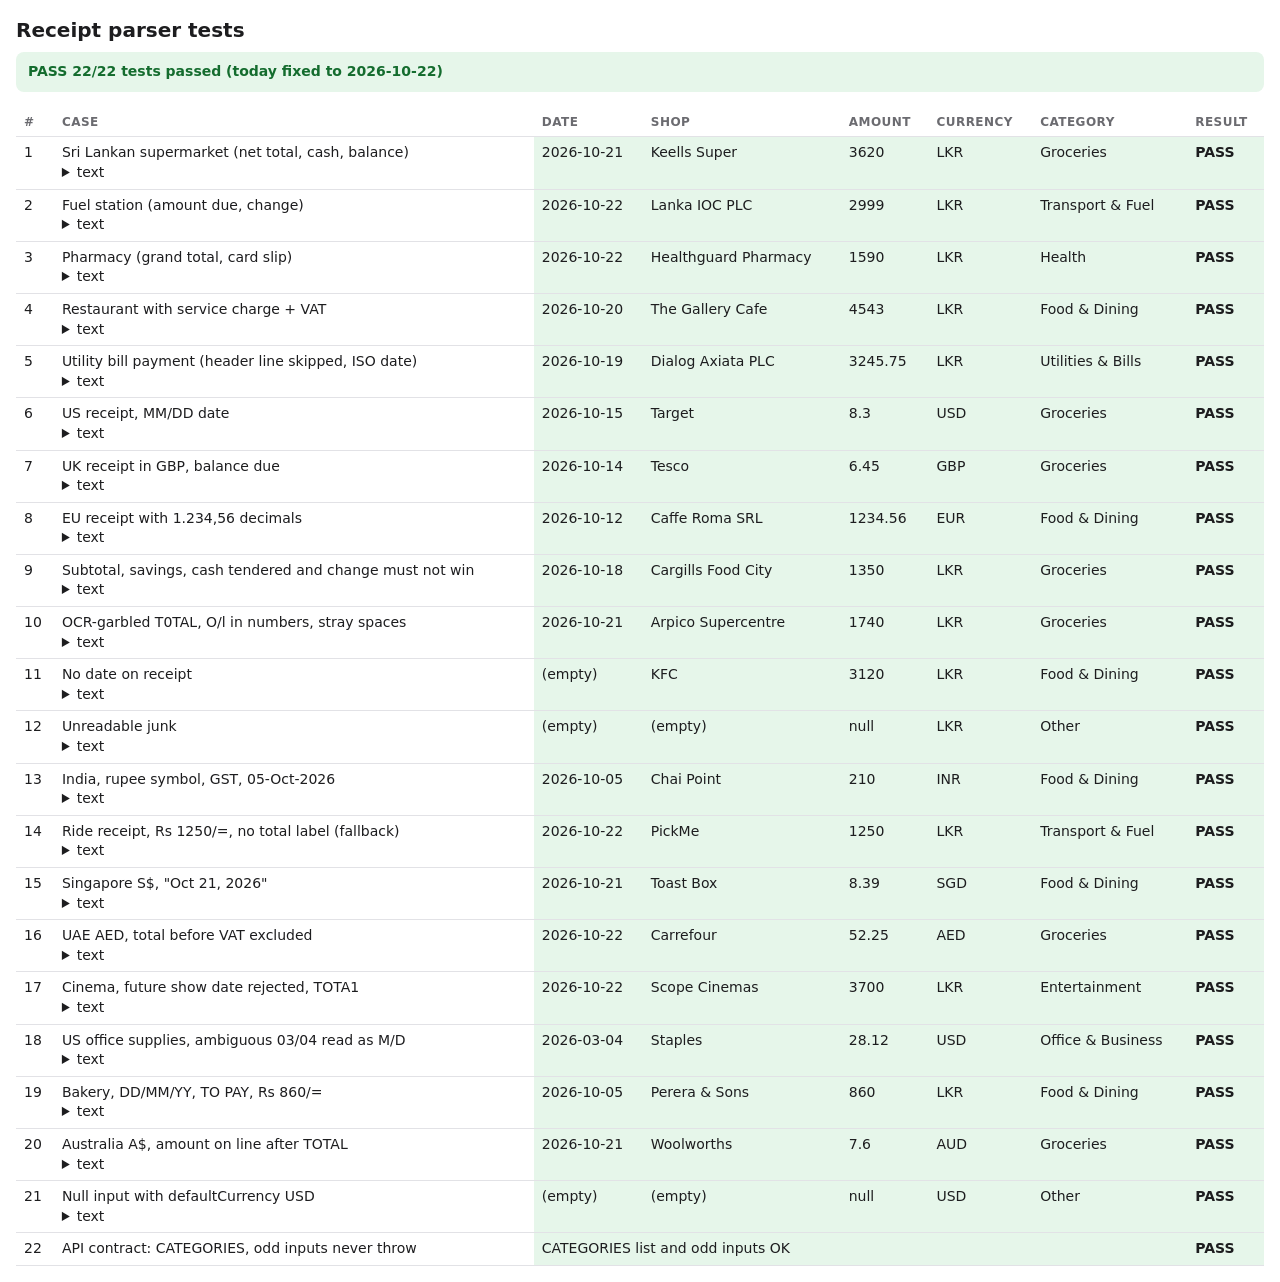
==== tests/parser-tests.html @ 0e30cee8 "Add Receipt Snap" ====
<!doctype html>
<html lang="en">
<head>
<meta charset="utf-8">
<meta name="viewport" content="width=device-width,initial-scale=1">
<title>Parser tests</title>
<style>
  :root { --bg: #ffffff; --fg: #1d1d1f; --muted: #6b6b70; --line: #e2e2e6; --ok: #e6f6ea; --okfg: #146c2e; --bad: #fdeaea; --badfg: #a3191d; }
  @media (prefers-color-scheme: dark) {
    :root { --bg: #151517; --fg: #ececf0; --muted: #9a9aa2; --line: #2c2c31; --ok: #12301c; --okfg: #7fd99a; --bad: #3a1517; --badfg: #ff9a9a; }
  }
  body { background: var(--bg); color: var(--fg); font: 14px/1.4 system-ui, -apple-system, "Segoe UI", sans-serif; margin: 0; padding: 16px; }
  h1 { font-size: 20px; margin: 0 0 8px; }
  #summary { font-weight: 600; margin: 0 0 16px; padding: 10px 12px; border-radius: 8px; }
  #summary.pass { background: var(--ok); color: var(--okfg); }
  #summary.fail { background: var(--bad); color: var(--badfg); }
  .wrap { overflow-x: auto; }
  table { border-collapse: collapse; width: 100%; min-width: 760px; }
  th, td { border-bottom: 1px solid var(--line); padding: 6px 8px; text-align: left; vertical-align: top; }
  th { font-size: 12px; text-transform: uppercase; letter-spacing: .04em; color: var(--muted); }
  td.ok { background: var(--ok); }
  td.bad { background: var(--bad); color: var(--badfg); }
  .got { display: block; font-size: 12px; }
  details pre { white-space: pre-wrap; font-size: 12px; color: var(--muted); margin: 6px 0 0; }
  .res { font-weight: 700; }
</style>
</head>
<body>
<h1>Receipt parser tests</h1>
<p id="summary">Running...</p>
<div class="wrap">
<table>
  <thead><tr><th>#</th><th>Case</th><th>Date</th><th>Shop</th><th>Amount</th><th>Currency</th><th>Category</th><th>Result</th></tr></thead>
  <tbody id="rows"></tbody>
</table>
</div>
<script src="../js/parser.js"></script>
<script>
(function () {
  var TODAY = new Date(2026, 9, 22);
  var FIELDS = ['date', 'shop', 'amount', 'currency', 'category'];
  function T(lines) { return lines.join('\n'); }

  var CASES = [
    { name: 'Sri Lankan supermarket (net total, cash, balance)', text: T([
      'KEELLS SUPER',
      'No. 45, Galle Road, Colombo 03',
      'Tel: 011 2345678',
      'VAT Reg No: 114567890-7000',
      'TAX INVOICE',
      'Date: 21/10/2026  Time: 18:42',
      'Bill No: 004512',
      '----------------------------------------',
      'Item              Qty   Price    Amount',
      'Basmathi Rice 5kg  1  1,450.00  1,450.00',
      'Anchor Milk Powder 400g 1 1,190.00 1,190.00',
      'Red Dhal 1kg       2   385.00     770.00',
      'Coconut            3   120.00     360.00',
      '----------------------------------------',
      'SUB TOTAL                       3,770.00',
      'Discount                         -150.00',
      'NET TOTAL                Rs. 3,620.00',
      'CASH                            5,000.00',
      'BALANCE                         1,380.00',
      'No of Items: 4',
      'Thank you! Come again'
    ]), expect: { date: '2026-10-21', shop: 'Keells Super', amount: 3620, currency: 'LKR', category: 'Groceries' } },

    { name: 'Fuel station (amount due, change)', text: T([
      'LANKA IOC PLC',
      'IOC FILLING STATION - KOTTAWA',
      'Dealer: Perera Fuel Mart',
      'Tel 011-2781234',
      'Dt: 22-10-2026 07:15',
      'Pump No: 03  Nozzle: 2',
      'Product: PETROL 92 OCTANE',
      'Rate (Rs/L):   299.00',
      'Volume (L):    10.03',
      'AMOUNT DUE:  Rs 2,999.00',
      'CASH         3,000.00',
      'CHANGE           1.00'
    ]), expect: { date: '2026-10-22', shop: 'Lanka IOC PLC', amount: 2999, currency: 'LKR', category: 'Transport & Fuel' } },

    { name: 'Pharmacy (grand total, card slip)', text: T([
      'Healthguard Pharmacy',
      'Union Place, Colombo 02',
      'Hotline: 0117 555 555',
      'INVOICE #: HG-22145',
      '22.10.2026   10:05 AM',
      'Panadol 500mg x 2      260.00',
      'Vitamin C Tab x 30   1,150.00',
      'Cetirizine 10mg x 10   180.00',
      'Sub Total            1,590.00',
      'Total Items: 3',
      'GRAND TOTAL     LKR 1,590.00',
      'Card  ************4521',
      'VISA               1,590.00'
    ]), expect: { date: '2026-10-22', shop: 'Healthguard Pharmacy', amount: 1590, currency: 'LKR', category: 'Health' } },

    { name: 'Restaurant with service charge + VAT', text: T([
      'THE GALLERY CAFE',
      '2 Alfred House Rd, Colombo 03',
      'Tel: +94 11 2582162',
      'Table: 12   Pax: 2   Server: Kamal',
      'Date: 20/10/2026  20:15',
      '1 Chicken Kottu          1,850.00',
      '2 Lime Juice x 2           900.00',
      '1 Chocolate Cake           750.00',
      'Sub Total                3,500.00',
      'Service Charge 10%         350.00',
      'VAT 18%                    693.00',
      'TOTAL (Incl. Taxes)  Rs 4,543.00',
      'Card Payment             4,543.00'
    ]), expect: { date: '2026-10-20', shop: 'The Gallery Cafe', amount: 4543, currency: 'LKR', category: 'Food & Dining' } },

    { name: 'Utility bill payment (header line skipped, ISO date)', text: T([
      '*** CUSTOMER COPY ***',
      'DIALOG AXIATA PLC',
      'Bill Payment Receipt',
      'Receipt No: DGP/2026/884512',
      'Account No: 0771234567',
      'Paid On: 2026-10-19 14:22',
      'Payment Method: Cash',
      'Amount Paid: LKR 3,245.75',
      'Thank You for choosing Dialog'
    ]), expect: { date: '2026-10-19', shop: 'Dialog Axiata PLC', amount: 3245.75, currency: 'LKR', category: 'Utilities & Bills' } },

    { name: 'US receipt, MM/DD date', text: T([
      'TARGET',
      'Store #1234  Minneapolis, MN',
      '(612) 555-0198',
      '10/15/2026 03:42 PM',
      'GROCERY',
      '  BANANAS          1.29',
      '  WHOLE MILK       3.49',
      '  BREAD            2.99',
      'SUBTOTAL           7.77',
      'TAX 6.875%         0.53',
      'TOTAL            $ 8.30',
      'VISA CHARGE      $ 8.30',
      'CHANGE DUE       $ 0.00'
    ]), expect: { date: '2026-10-15', shop: 'Target', amount: 8.30, currency: 'USD', category: 'Groceries' } },

    { name: 'UK receipt in GBP, balance due', text: T([
      'TESCO',
      'Express',
      'Kensington High St London W8',
      'VAT No. GB 220 4302 31',
      'Sandwich Meal Deal     £3.85',
      'Coca Cola 500ml        £1.65',
      'Walkers Crisps         £0.95',
      'BALANCE DUE            £6.45',
      'Contactless            £6.45',
      'CHANGE                 £0.00',
      '14/10/26  12:31  ST:2134 OP:12 TE:4'
    ]), expect: { date: '2026-10-14', shop: 'Tesco', amount: 6.45, currency: 'GBP', category: 'Groceries' } },

    { name: 'EU receipt with 1.234,56 decimals', text: T([
      'CAFFE ROMA SRL',
      'Via del Corso 112, Roma',
      'P.IVA 01234567890',
      'Data 12/10/2026 Ora 13:05',
      '2 x Cappuccino        3,00',
      '1 x Cornetto          1,50',
      'Vassoio catering  1.230,06',
      'TOTALE EUR        1.234,56',
      'CONTANTI          1.250,00',
      'RESTO                15,44'
    ]), expect: { date: '2026-10-12', shop: 'Caffe Roma SRL', amount: 1234.56, currency: 'EUR', category: 'Food & Dining' } },

    { name: 'Subtotal, savings, cash tendered and change must not win', text: T([
      'CARGILLS FOOD CITY',
      'Kirulapone',
      'No. 12, High Level Rd, Colombo 06',
      'Cashier: Nimali   POS 03',
      'Date 18/10/2026 Time 11:20',
      'SUGAR 1KG            2 x 290.00     580.00',
      'WHITE BREAD                         180.00',
      'EGGS 10PK                           650.00',
      'SUBTOTAL                          1,410.00',
      'TOTAL SAVINGS                        60.00',
      'TOTAL                           1,350.00',
      'CASH TENDERED                   10,000.00',
      'CHANGE                           8,650.00',
      'TOTAL QTY                               4'
    ]), expect: { date: '2026-10-18', shop: 'Cargills Food City', amount: 1350, currency: 'LKR', category: 'Groceries' } },

    { name: 'OCR-garbled T0TAL, O/l in numbers, stray spaces', text: T([
      '~~~~~~~~~~~~~~~~',
      ' *** ARPICO SUPERCENTRE ***',
      ' Hyde Park Corner, Colombo 02',
      ' ================',
      ' 0ate: 2l/1O/2O26',
      ' Rlce 5kg       1,450.0O',
      ' Sugar  l kg      29O.00',
      ' -----------------',
      ' SUB T0TAL     1,74O.00',
      ' T0TAL      Rs.1,74O .00',
      ' CASH       2,000.00',
      ' BALANCE      260.00'
    ]), expect: { date: '2026-10-21', shop: 'Arpico Supercentre', amount: 1740, currency: 'LKR', category: 'Groceries' } },

    { name: 'No date on receipt', text: T([
      'KFC',
      'Majestic City',
      'ORDER # 245',
      'DINE IN',
      '1 Zinger Burger Meal    1,690.00',
      '1 Hot & Crispy 2pc        980.00',
      '1 Pepsi Large             450.00',
      'NET AMOUNT              3,120.00',
      'Thank you, visit again'
    ]), expect: { date: '', shop: 'KFC', amount: 3120, currency: 'LKR', category: 'Food & Dining' } },

    { name: 'Unreadable junk', text: T([
      "~~~~ ,.,.;; ''",
      '|| ;: ~~ =',
      ".-.- --- 1' ..",
      '@#%& ^^',
      'ii ll !!'
    ]), expect: { date: '', shop: '', amount: null, currency: 'LKR', category: 'Other' } },

    { name: 'India, rupee symbol, GST, 05-Oct-2026', text: T([
      'CHAI POINT',
      'Indiranagar, Bengaluru',
      'GSTIN: 29AABCC1234D1Z5',
      'Bill No: CP-88213   Date: 05-Oct-2026',
      'Masala Chai x 2        ₹ 120.00',
      'Samosa x 2             ₹ 80.00',
      'CGST 2.5%               5.00',
      'SGST 2.5%               5.00',
      'Total Payable         ₹ 210.00'
    ]), expect: { date: '2026-10-05', shop: 'Chai Point', amount: 210, currency: 'INR', category: 'Food & Dining' } },

    { name: 'Ride receipt, Rs 1250/=, no total label (fallback)', text: T([
      'PickMe',
      'Trip Receipt',
      '22 Oct 2026, 08:45 AM',
      'From: Rajagiriya',
      'To: Colombo 07',
      'Distance 8.4 km',
      'Fare        Rs 1250/=',
      'Paid by Cash'
    ]), expect: { date: '2026-10-22', shop: 'PickMe', amount: 1250, currency: 'LKR', category: 'Transport & Fuel' } },

    { name: 'Singapore S$, "Oct 21, 2026"', text: T([
      'TOAST BOX',
      'Raffles City #B1-20',
      'GST Reg No: 201234567K',
      'Oct 21, 2026  12:10',
      'Kaya Toast Set       S$ 5.80',
      'Teh C                S$ 1.90',
      'Subtotal             S$ 7.70',
      'GST 9%               S$ 0.69',
      'Total                S$ 8.39'
    ]), expect: { date: '2026-10-21', shop: 'Toast Box', amount: 8.39, currency: 'SGD', category: 'Food & Dining' } },

    { name: 'UAE AED, total before VAT excluded', text: T([
      'TAX INVOICE',
      'CARREFOUR',
      'City Centre Deira, Dubai',
      'TRN: 100234567800003',
      '22/10/2026 19:05',
      'Water 1.5L x 6        AED 9.75',
      'Basmati Rice 5kg      AED 40.01',
      'Total Before VAT      AED 49.76',
      'VAT 5%                AED 2.49',
      'Total Amount Incl VAT AED 52.25',
      'Paid Card             AED 52.25'
    ]), expect: { date: '2026-10-22', shop: 'Carrefour', amount: 52.25, currency: 'AED', category: 'Groceries' } },

    { name: 'Cinema, future show date rejected, TOTA1', text: T([
      'SCOPE CINEMAS',
      'Colombo City Centre',
      'E-TICKET',
      'Movie: Dune Part Three',
      'Show Date: 25/10/2026 19:30',
      'Hall 2  Seats: F7, F8',
      'Booked: 22/10/2026 09:12',
      'Tickets 2 x 1,800.00',
      'Convenience Fee 100.00',
      'TOTA1: LKR 3,700.00'
    ]), expect: { date: '2026-10-22', shop: 'Scope Cinemas', amount: 3700, currency: 'LKR', category: 'Entertainment' } },

    { name: 'US office supplies, ambiguous 03/04 read as M/D', text: T([
      'STAPLES',
      'Store 0421',
      'Tel (617) 555-0142',
      '03/04/2026 10:22',
      'COPY PAPER 8.5X11     2 @ 9.99    19.98',
      'BIC PENS 12PK                     6.49',
      'SUBTOTAL                         26.47',
      'SALES TAX 6.25%                   1.65',
      'TOTAL                          $28.12',
      'AMEX                           28.12'
    ]), expect: { date: '2026-03-04', shop: 'Staples', amount: 28.12, currency: 'USD', category: 'Office & Business' } },

    { name: 'Bakery, DD/MM/YY, TO PAY, Rs 860/=', text: T([
      'PERERA & SONS',
      'Bakers & Confectioners',
      'Nawala Road, Rajagiriya',
      '05/10/26 16:40  INV 55821',
      'Fish Bun x 4        360.00',
      'Chicken Roll x 2    320.00',
      'Tea x 2             180.00',
      'TO PAY  Rs. 860/=',
      'CASH    Rs. 1000/=',
      'BAL     Rs. 140/='
    ]), expect: { date: '2026-10-05', shop: 'Perera & Sons', amount: 860, currency: 'LKR', category: 'Food & Dining' } },

    { name: 'Australia A$, amount on line after TOTAL', text: T([
      'Woolworths',
      'Bondi Junction NSW 2022',
      'ABN 88 000 014 675',
      'Fresh Milk 2L          A$ 3.10',
      'Avocado x 3            A$ 4.50',
      'TOTAL',
      'A$ 7.60',
      'EFTPOS                 A$ 7.60',
      'Date 21/10/2026 18:03'
    ]), expect: { date: '2026-10-21', shop: 'Woolworths', amount: 7.60, currency: 'AUD', category: 'Groceries' } },

    { name: 'Null input with defaultCurrency USD', text: null, opts: { defaultCurrency: 'USD' },
      expect: { date: '', shop: '', amount: null, currency: 'USD', category: 'Other' } }
  ];

  var rowsEl = document.getElementById('rows');
  var pass = 0, total = 0;

  function cell(tr, text, cls, got) {
    var td = document.createElement('td');
    td.textContent = text;
    if (cls) td.className = cls;
    if (got !== undefined) { var s = document.createElement('span'); s.className = 'got'; s.textContent = 'got: ' + got; td.appendChild(s); }
    tr.appendChild(td);
    return td;
  }
  function show(v) { return v === null ? 'null' : v === '' ? '(empty)' : String(v); }
  function same(f, e, a) {
    if (f === 'amount') return e === null ? a === null : typeof a === 'number' && Math.abs(a - e) < 0.005;
    return a === e;
  }

  CASES.forEach(function (c, idx) {
    total++;
    var actual, err = '';
    try {
      var opts = { today: TODAY };
      if (c.opts) for (var k in c.opts) opts[k] = c.opts[k];
      actual = ReceiptParser.parse(c.text, opts) || {};
    } catch (e) { err = String(e && e.message || e); actual = {}; }
    var tr = document.createElement('tr'), ok = !err;
    cell(tr, String(idx + 1));
    var nameTd = cell(tr, c.name);
    var det = document.createElement('details'), sum = document.createElement('summary'), pre = document.createElement('pre');
    sum.textContent = 'text'; pre.textContent = c.text == null ? '(null)' : c.text + (err ? '\n\nERROR: ' + err : '');
    det.appendChild(sum); det.appendChild(pre); nameTd.appendChild(det);
    FIELDS.forEach(function (f) {
      var good = same(f, c.expect[f], actual[f]);
      if (!good) ok = false;
      cell(tr, show(c.expect[f]), good ? 'ok' : 'bad', good ? undefined : show(actual[f]));
    });
    if (ok) pass++;
    cell(tr, ok ? 'PASS' : 'FAIL', 'res ' + (ok ? 'ok' : 'bad'));
    rowsEl.appendChild(tr);
  });

  (function contract() {
    total++;
    var ok = false, note = '';
    try {
      var want = ['Groceries', 'Food & Dining', 'Transport & Fuel', 'Shopping', 'Health', 'Utilities & Bills', 'Entertainment', 'Travel', 'Office & Business', 'Other'];
      var cats = ReceiptParser.CATEGORIES;
      var odd = [undefined, 123, {}, [], '   ', '\n\n\n', 'TOTAL', 'TOTAL\n'].map(function (x) { return ReceiptParser.parse(x, 'not-an-object'); });
      ok = JSON.stringify(cats) === JSON.stringify(want) && odd.every(function (r) {
        return r && typeof r.date === 'string' && typeof r.shop === 'string' && (r.amount === null || typeof r.amount === 'number') &&
          r.currency === 'LKR' && want.indexOf(r.category) >= 0;
      });
      note = ok ? 'CATEGORIES list and odd inputs OK' : 'contract mismatch';
    } catch (e) { note = 'threw: ' + (e && e.message || e); }
    var tr = document.createElement('tr');
    cell(tr, String(total));
    cell(tr, 'API contract: CATEGORIES, odd inputs never throw');
    var td = document.createElement('td'); td.colSpan = 5; td.textContent = note; td.className = ok ? 'ok' : 'bad'; tr.appendChild(td);
    if (ok) pass++;
    cell(tr, ok ? 'PASS' : 'FAIL', 'res ' + (ok ? 'ok' : 'bad'));
    rowsEl.appendChild(tr);
  })();

  var all = pass === total, s = document.getElementById('summary');
  s.textContent = (all ? 'PASS ' : 'FAIL ') + pass + '/' + total + ' tests passed (today fixed to 2026-10-22)';
  s.className = all ? 'pass' : 'fail';
  document.title = (all ? 'PASS ' : 'FAIL ') + pass + '/' + total;
})();
</script>
</body>
</html>
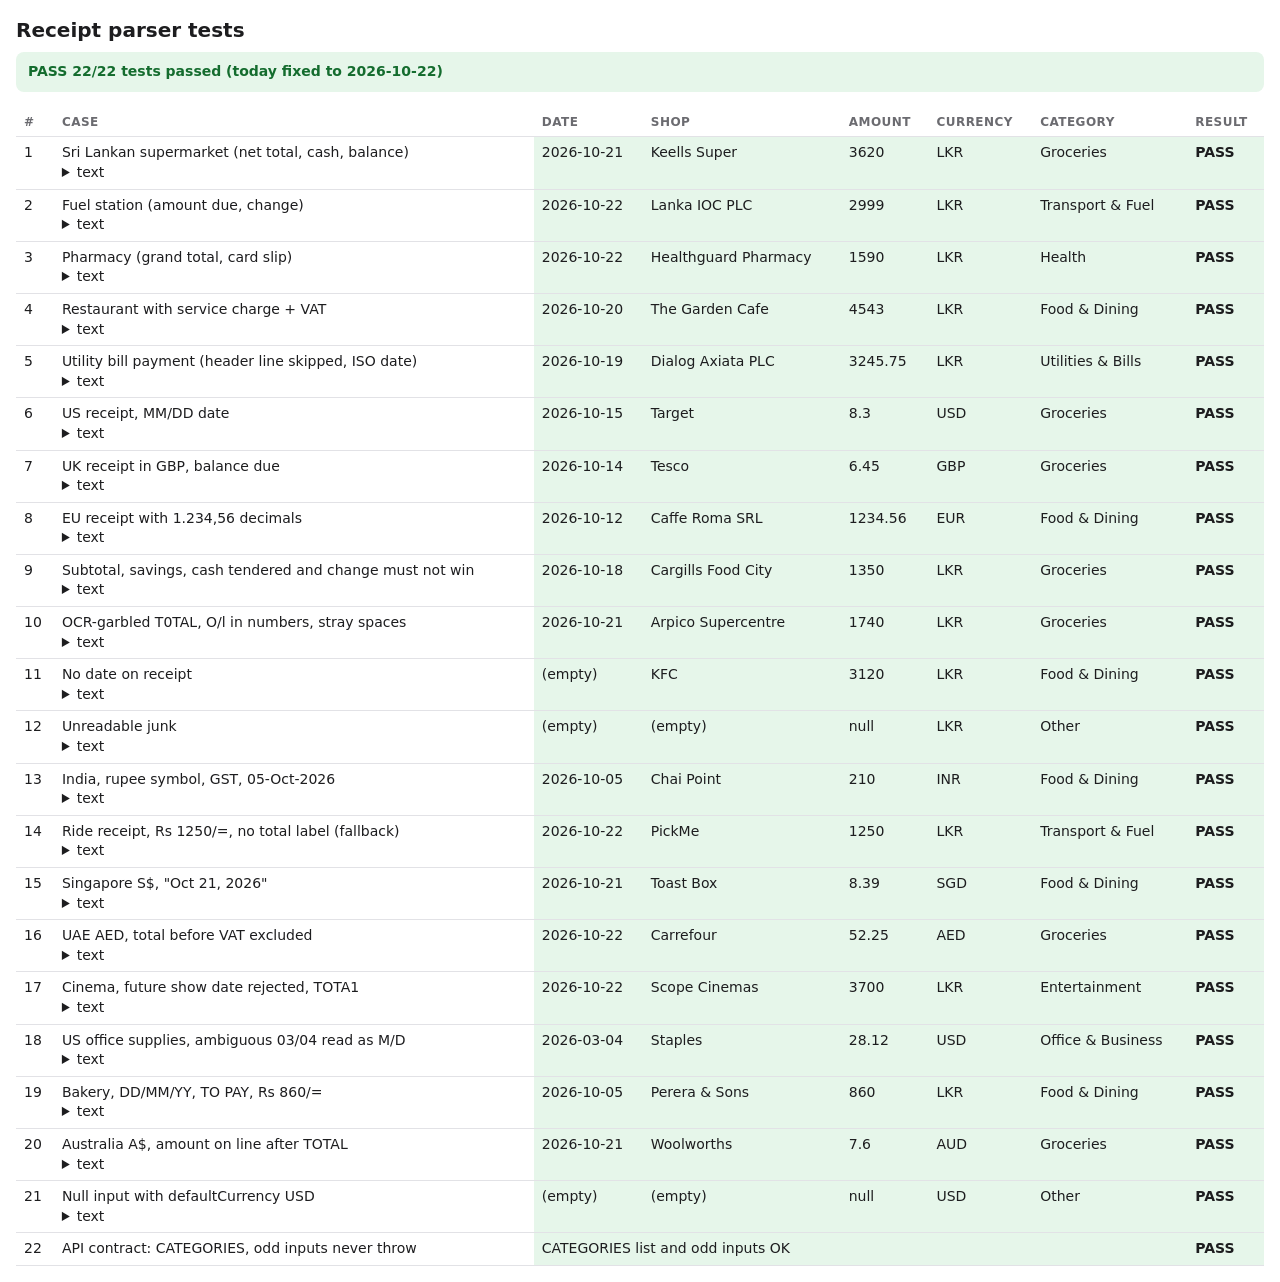
==== commit 9e6a0cc2: "Use placeholder details in parser test receipts" ====
--- a/tests/parser-tests.html
+++ b/tests/parser-tests.html
@@ -44,9 +44,9 @@
   var CASES = [
     { name: 'Sri Lankan supermarket (net total, cash, balance)', text: T([
       'KEELLS SUPER',
-      'No. 45, Galle Road, Colombo 03',
-      'Tel: 011 2345678',
-      'VAT Reg No: 114567890-7000',
+      'No. 45, Sample Road, Colombo 03',
+      'Tel: 011 0000000',
+      'VAT Reg No: 100000000-7000',
       'TAX INVOICE',
       'Date: 21/10/2026  Time: 18:42',
       'Bill No: 004512',
@@ -69,8 +69,8 @@
     { name: 'Fuel station (amount due, change)', text: T([
       'LANKA IOC PLC',
       'IOC FILLING STATION - KOTTAWA',
-      'Dealer: Perera Fuel Mart',
-      'Tel 011-2781234',
+      'Dealer: Sample Fuel Mart',
+      'Tel 011-0000000',
       'Dt: 22-10-2026 07:15',
       'Pump No: 03  Nozzle: 2',
       'Product: PETROL 92 OCTANE',
@@ -83,8 +83,8 @@
 
     { name: 'Pharmacy (grand total, card slip)', text: T([
       'Healthguard Pharmacy',
-      'Union Place, Colombo 02',
-      'Hotline: 0117 555 555',
+      'Sample Place, Colombo 02',
+      'Hotline: 011 000 0000',
       'INVOICE #: HG-22145',
       '22.10.2026   10:05 AM',
       'Panadol 500mg x 2      260.00',
@@ -98,10 +98,10 @@
     ]), expect: { date: '2026-10-22', shop: 'Healthguard Pharmacy', amount: 1590, currency: 'LKR', category: 'Health' } },
 
     { name: 'Restaurant with service charge + VAT', text: T([
-      'THE GALLERY CAFE',
-      '2 Alfred House Rd, Colombo 03',
-      'Tel: +94 11 2582162',
-      'Table: 12   Pax: 2   Server: Kamal',
+      'THE GARDEN CAFE',
+      '1 Sample Rd, Colombo 03',
+      'Tel: +94 11 0000000',
+      'Table: 12   Pax: 2   Server: 04',
       'Date: 20/10/2026  20:15',
       '1 Chicken Kottu          1,850.00',
       '2 Lime Juice x 2           900.00',
@@ -111,14 +111,14 @@
       'VAT 18%                    693.00',
       'TOTAL (Incl. Taxes)  Rs 4,543.00',
       'Card Payment             4,543.00'
-    ]), expect: { date: '2026-10-20', shop: 'The Gallery Cafe', amount: 4543, currency: 'LKR', category: 'Food & Dining' } },
+    ]), expect: { date: '2026-10-20', shop: 'The Garden Cafe', amount: 4543, currency: 'LKR', category: 'Food & Dining' } },
 
     { name: 'Utility bill payment (header line skipped, ISO date)', text: T([
       '*** CUSTOMER COPY ***',
       'DIALOG AXIATA PLC',
       'Bill Payment Receipt',
       'Receipt No: DGP/2026/884512',
-      'Account No: 0771234567',
+      'Account No: 8001234567',
       'Paid On: 2026-10-19 14:22',
       'Payment Method: Cash',
       'Amount Paid: LKR 3,245.75',
@@ -145,7 +145,7 @@
       'TESCO',
       'Express',
       'Kensington High St London W8',
-      'VAT No. GB 220 4302 31',
+      'VAT No. GB 000 0000 00',
       'Sandwich Meal Deal     £3.85',
       'Coca Cola 500ml        £1.65',
       'Walkers Crisps         £0.95',
@@ -171,8 +171,8 @@
     { name: 'Subtotal, savings, cash tendered and change must not win', text: T([
       'CARGILLS FOOD CITY',
       'Kirulapone',
-      'No. 12, High Level Rd, Colombo 06',
-      'Cashier: Nimali   POS 03',
+      'No. 12, Sample Rd, Colombo 06',
+      'Cashier: 07   POS 03',
       'Date 18/10/2026 Time 11:20',
       'SUGAR 1KG            2 x 290.00     580.00',
       'WHITE BREAD                         180.00',
@@ -223,7 +223,7 @@
     { name: 'India, rupee symbol, GST, 05-Oct-2026', text: T([
       'CHAI POINT',
       'Indiranagar, Bengaluru',
-      'GSTIN: 29AABCC1234D1Z5',
+      'GSTIN: 29AAAAA0000A1Z5',
       'Bill No: CP-88213   Date: 05-Oct-2026',
       'Masala Chai x 2        ₹ 120.00',
       'Samosa x 2             ₹ 80.00',
@@ -246,7 +246,7 @@
     { name: 'Singapore S$, "Oct 21, 2026"', text: T([
       'TOAST BOX',
       'Raffles City #B1-20',
-      'GST Reg No: 201234567K',
+      'GST Reg No: 200000000K',
       'Oct 21, 2026  12:10',
       'Kaya Toast Set       S$ 5.80',
       'Teh C                S$ 1.90',
@@ -259,7 +259,7 @@
       'TAX INVOICE',
       'CARREFOUR',
       'City Centre Deira, Dubai',
-      'TRN: 100234567800003',
+      'TRN: 100000000000003',
       '22/10/2026 19:05',
       'Water 1.5L x 6        AED 9.75',
       'Basmati Rice 5kg      AED 40.01',
@@ -311,7 +311,7 @@
     { name: 'Australia A$, amount on line after TOTAL', text: T([
       'Woolworths',
       'Bondi Junction NSW 2022',
-      'ABN 88 000 014 675',
+      'ABN 00 000 000 000',
       'Fresh Milk 2L          A$ 3.10',
       'Avocado x 3            A$ 4.50',
       'TOTAL',
